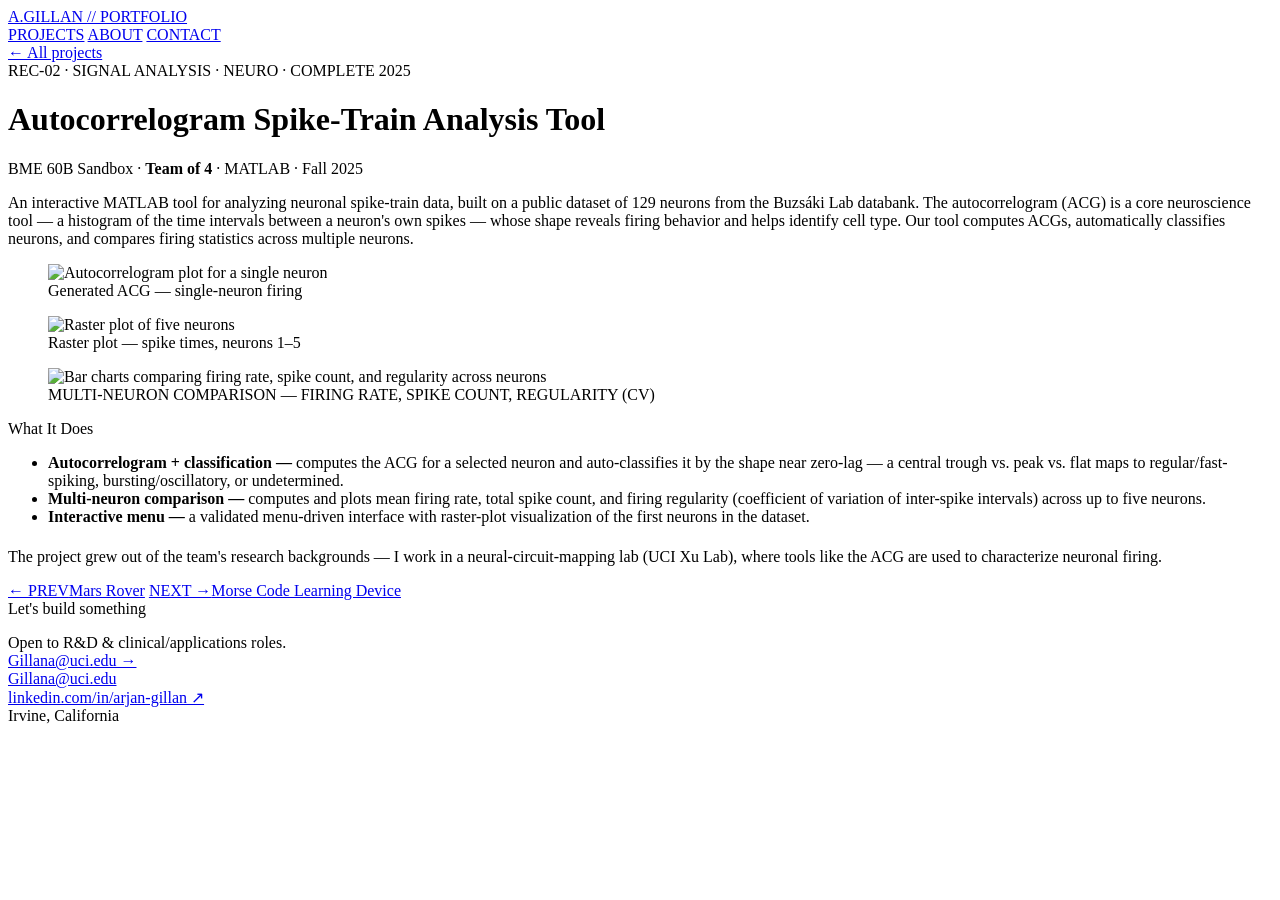
==== autocorrelogram.html @ b5779678 "Add files via upload" ====
<!DOCTYPE html>
<html lang="en">
<head>
<meta charset="UTF-8">
<meta name="viewport" content="width=device-width, initial-scale=1.0">
<title>Autocorrelogram Spike-Train Analysis Tool — Arjan Singh Gillan</title>
<meta name="description" content="Interactive MATLAB tool for analyzing neuronal spike trains — ACG computation, automatic neuron classification, and multi-neuron firing statistics.">
<link rel="preconnect" href="https://fonts.googleapis.com">
<link rel="preconnect" href="https://fonts.gstatic.com" crossorigin>
<link href="https://fonts.googleapis.com/css2?family=Space+Grotesk:wght@400;500;600;700&family=IBM+Plex+Mono:wght@400;500;600&family=Inter:wght@400;500;600&display=swap" rel="stylesheet">
<link rel="stylesheet" href="../assets/style.css">
</head>
<body>

<div class="nav">
  <div class="wrap">
    <a class="brand" href="../index.html"><img src="../assets/logo-white.png" alt="">A.GILLAN <span class="blip">//</span> PORTFOLIO</a>
    <div class="links">
      <a href="../index.html#projects">PROJECTS</a>
      <a href="../index.html#about" class="hide-sm">ABOUT</a>
      <a href="../index.html#contact">CONTACT</a>
    </div>
  </div>
</div>

<header class="proj-hero">
  <div class="wrap">
    <a class="crumb" href="../index.html#projects">← All projects</a>
    <div class="code">REC-02 · SIGNAL ANALYSIS · NEURO · COMPLETE 2025</div>
    <h1>Autocorrelogram Spike-Train Analysis Tool</h1>
    <div class="role">BME 60B Sandbox · <b>Team of 4</b> · MATLAB · Fall 2025</div>
  </div>
</header>

<main class="proj-body">
  <div class="wrap">
    <p class="lead reveal">
      An interactive MATLAB tool for analyzing neuronal spike-train data, built on a public dataset of
      129 neurons from the Buzsáki Lab databank. The autocorrelogram (ACG) is a core neuroscience tool —
      a histogram of the time intervals between a neuron's own spikes — whose shape reveals firing
      behavior and helps identify cell type. Our tool computes ACGs, automatically classifies neurons,
      and compares firing statistics across multiple neurons.
    </p>

    <div class="gallery reveal">
      <figure class="cad">
        <img src="../assets/acg-plot.jpg" alt="Autocorrelogram plot for a single neuron">
        <figcaption>Generated ACG — single-neuron firing</figcaption>
      </figure>
      <figure class="cad">
        <img src="../assets/acg-raster.jpg" alt="Raster plot of five neurons">
        <figcaption>Raster plot — spike times, neurons 1–5</figcaption>
      </figure>
    </div>
    <figure class="media-real reveal">
      <img src="../assets/acg-stats.jpg" alt="Bar charts comparing firing rate, spike count, and regularity across neurons">
      <figcaption>MULTI-NEURON COMPARISON — FIRING RATE, SPIKE COUNT, REGULARITY (CV)</figcaption>
    </figure>

    <div class="subhead reveal">What It Does</div>
    <ul class="plist reveal">
      <li><b>Autocorrelogram + classification —</b> computes the ACG for a selected neuron and auto-classifies it by the shape near zero-lag — a central trough vs. peak vs. flat maps to regular/fast-spiking, bursting/oscillatory, or undetermined.</li>
      <li><b>Multi-neuron comparison —</b> computes and plots mean firing rate, total spike count, and firing regularity (coefficient of variation of inter-spike intervals) across up to five neurons.</li>
      <li><b>Interactive menu —</b> a validated menu-driven interface with raster-plot visualization of the first neurons in the dataset.</li>
    </ul>

    <p class="lead reveal" style="margin-top:22px">
      The project grew out of the team's research backgrounds — I work in a neural-circuit-mapping lab
      (UCI Xu Lab), where tools like the ACG are used to characterize neuronal firing.
    </p>

    <div class="pager">
      <a class="prev" href="rover.html"><span class="lbl">← PREV</span>Mars Rover</a>
      <a class="next" href="morse.html"><span class="lbl">NEXT →</span>Morse Code Learning Device</a>

    </div>
  </div>
</main>

<footer style="border-top:1px solid var(--line)">
  <div class="wrap">
    <div>
      <div class="eyebrow" style="margin-bottom:16px">Let's build something</div>
      <div class="big">Open to R&amp;D &amp; clinical/applications roles.<br><a href="mailto:Gillana@uci.edu">Gillana@uci.edu →</a></div>
    </div>
    <div class="contact">
      <div><a href="mailto:Gillana@uci.edu">Gillana@uci.edu</a></div>
      <div><a href="https://www.linkedin.com/in/arjan-gillan/" target="_blank" rel="noopener">linkedin.com/in/arjan-gillan ↗</a></div>
      <div>Irvine, California</div>
    </div>
  </div>
</footer>

<script>
  const io=new IntersectionObserver((es)=>{es.forEach(e=>{if(e.isIntersecting){e.target.classList.add('in');io.unobserve(e.target)}})},{threshold:.1});
  document.querySelectorAll('.reveal').forEach(el=>io.observe(el));
</script>
</body>
</html>
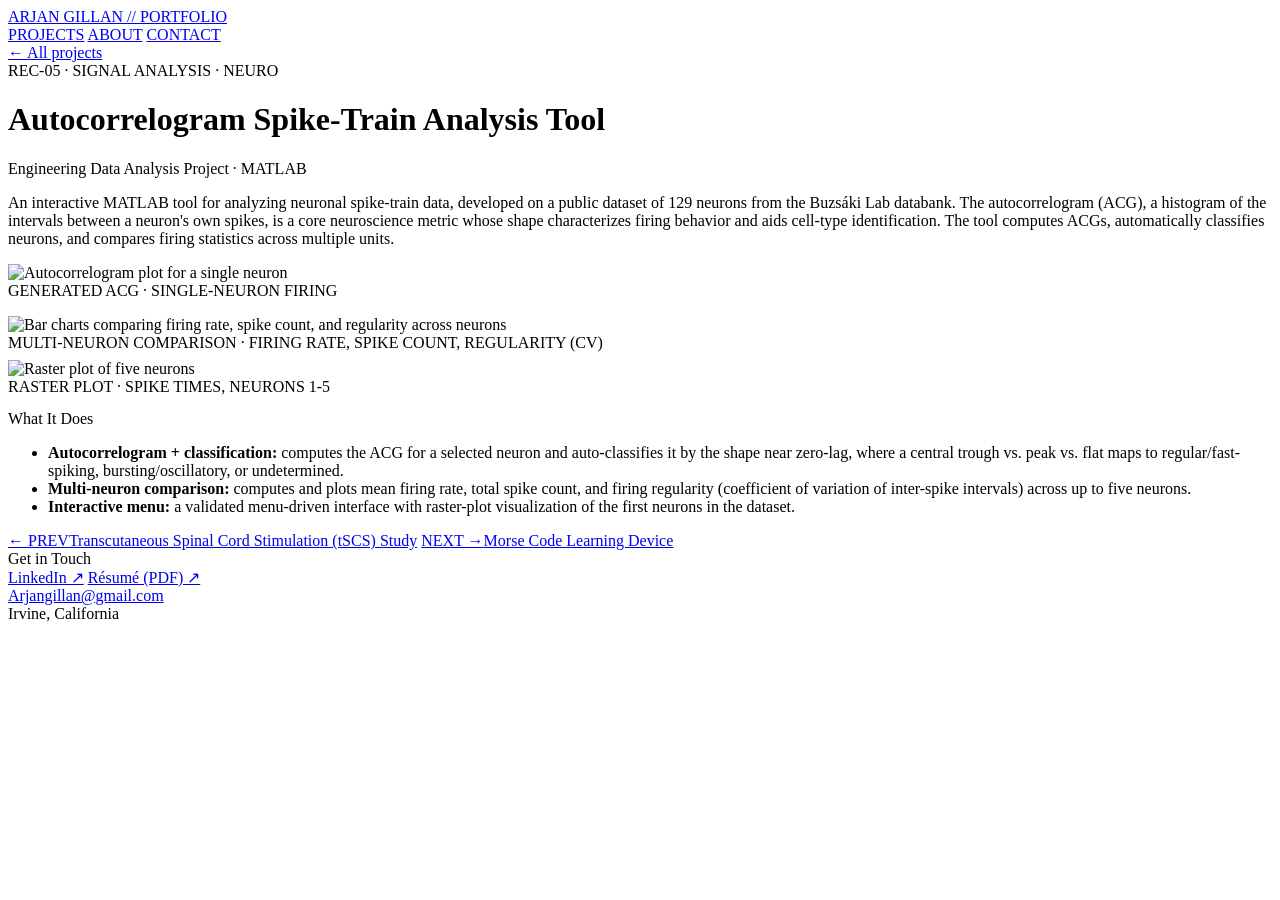
==== commit 22371b99: "Add files via upload" ====
--- a/autocorrelogram.html
+++ b/autocorrelogram.html
@@ -1,99 +1,117 @@
-<!DOCTYPE html>
-<html lang="en">
-<head>
-<meta charset="UTF-8">
-<meta name="viewport" content="width=device-width, initial-scale=1.0">
-<title>Autocorrelogram Spike-Train Analysis Tool — Arjan Singh Gillan</title>
-<meta name="description" content="Interactive MATLAB tool for analyzing neuronal spike trains — ACG computation, automatic neuron classification, and multi-neuron firing statistics.">
-<link rel="preconnect" href="https://fonts.googleapis.com">
-<link rel="preconnect" href="https://fonts.gstatic.com" crossorigin>
-<link href="https://fonts.googleapis.com/css2?family=Space+Grotesk:wght@400;500;600;700&family=IBM+Plex+Mono:wght@400;500;600&family=Inter:wght@400;500;600&display=swap" rel="stylesheet">
-<link rel="stylesheet" href="../assets/style.css">
-</head>
-<body>
-
-<div class="nav">
-  <div class="wrap">
-    <a class="brand" href="../index.html"><img src="../assets/logo-white.png" alt="">A.GILLAN <span class="blip">//</span> PORTFOLIO</a>
-    <div class="links">
-      <a href="../index.html#projects">PROJECTS</a>
-      <a href="../index.html#about" class="hide-sm">ABOUT</a>
-      <a href="../index.html#contact">CONTACT</a>
-    </div>
-  </div>
-</div>
-
-<header class="proj-hero">
-  <div class="wrap">
-    <a class="crumb" href="../index.html#projects">← All projects</a>
-    <div class="code">REC-02 · SIGNAL ANALYSIS · NEURO · COMPLETE 2025</div>
-    <h1>Autocorrelogram Spike-Train Analysis Tool</h1>
-    <div class="role">BME 60B Sandbox · <b>Team of 4</b> · MATLAB · Fall 2025</div>
-  </div>
-</header>
-
-<main class="proj-body">
-  <div class="wrap">
-    <p class="lead reveal">
-      An interactive MATLAB tool for analyzing neuronal spike-train data, built on a public dataset of
-      129 neurons from the Buzsáki Lab databank. The autocorrelogram (ACG) is a core neuroscience tool —
-      a histogram of the time intervals between a neuron's own spikes — whose shape reveals firing
-      behavior and helps identify cell type. Our tool computes ACGs, automatically classifies neurons,
-      and compares firing statistics across multiple neurons.
-    </p>
-
-    <div class="gallery reveal">
-      <figure class="cad">
-        <img src="../assets/acg-plot.jpg" alt="Autocorrelogram plot for a single neuron">
-        <figcaption>Generated ACG — single-neuron firing</figcaption>
-      </figure>
-      <figure class="cad">
-        <img src="../assets/acg-raster.jpg" alt="Raster plot of five neurons">
-        <figcaption>Raster plot — spike times, neurons 1–5</figcaption>
-      </figure>
-    </div>
-    <figure class="media-real reveal">
-      <img src="../assets/acg-stats.jpg" alt="Bar charts comparing firing rate, spike count, and regularity across neurons">
-      <figcaption>MULTI-NEURON COMPARISON — FIRING RATE, SPIKE COUNT, REGULARITY (CV)</figcaption>
-    </figure>
-
-    <div class="subhead reveal">What It Does</div>
-    <ul class="plist reveal">
-      <li><b>Autocorrelogram + classification —</b> computes the ACG for a selected neuron and auto-classifies it by the shape near zero-lag — a central trough vs. peak vs. flat maps to regular/fast-spiking, bursting/oscillatory, or undetermined.</li>
-      <li><b>Multi-neuron comparison —</b> computes and plots mean firing rate, total spike count, and firing regularity (coefficient of variation of inter-spike intervals) across up to five neurons.</li>
-      <li><b>Interactive menu —</b> a validated menu-driven interface with raster-plot visualization of the first neurons in the dataset.</li>
-    </ul>
-
-    <p class="lead reveal" style="margin-top:22px">
-      The project grew out of the team's research backgrounds — I work in a neural-circuit-mapping lab
-      (UCI Xu Lab), where tools like the ACG are used to characterize neuronal firing.
-    </p>
-
-    <div class="pager">
-      <a class="prev" href="rover.html"><span class="lbl">← PREV</span>Mars Rover</a>
-      <a class="next" href="morse.html"><span class="lbl">NEXT →</span>Morse Code Learning Device</a>
-
-    </div>
-  </div>
-</main>
-
-<footer style="border-top:1px solid var(--line)">
-  <div class="wrap">
-    <div>
-      <div class="eyebrow" style="margin-bottom:16px">Let's build something</div>
-      <div class="big">Open to R&amp;D &amp; clinical/applications roles.<br><a href="mailto:Gillana@uci.edu">Gillana@uci.edu →</a></div>
-    </div>
-    <div class="contact">
-      <div><a href="mailto:Gillana@uci.edu">Gillana@uci.edu</a></div>
-      <div><a href="https://www.linkedin.com/in/arjan-gillan/" target="_blank" rel="noopener">linkedin.com/in/arjan-gillan ↗</a></div>
-      <div>Irvine, California</div>
-    </div>
-  </div>
-</footer>
-
-<script>
-  const io=new IntersectionObserver((es)=>{es.forEach(e=>{if(e.isIntersecting){e.target.classList.add('in');io.unobserve(e.target)}})},{threshold:.1});
-  document.querySelectorAll('.reveal').forEach(el=>io.observe(el));
-</script>
-</body>
-</html>
+<!DOCTYPE html>
+<html lang="en">
+<head>
+<meta charset="UTF-8">
+<meta name="viewport" content="width=device-width, initial-scale=1.0">
+<title>Autocorrelogram Spike-Train Analysis Tool — Arjan Singh Gillan</title>
+<meta name="description" content="Interactive MATLAB tool for analyzing neuronal spike trains: ACG computation, automatic neuron classification, and multi-neuron firing statistics.">
+<link rel="preconnect" href="https://fonts.googleapis.com">
+<link rel="preconnect" href="https://fonts.gstatic.com" crossorigin>
+<link href="https://fonts.googleapis.com/css2?family=Space+Grotesk:wght@400;500;600;700&family=IBM+Plex+Mono:wght@400;500;600&family=Inter:wght@400;500;600&display=swap" rel="stylesheet">
+<link rel="stylesheet" href="../assets/style.css">
+<style>
+  .gallery.equal{grid-template-columns:1fr 1fr}
+  .gallery.equal figure img{height:300px;object-fit:contain}
+  @media(max-width:640px){.gallery.equal figure img{height:auto}}
+  .proj-body figure.media-real.acg-raster-fig:not(.poster-fig):not(.wide){width:40%;max-width:400px;margin:8px 32px 14px 0}
+  @media(max-width:700px){.proj-body figure.media-real.acg-raster-fig:not(.poster-fig):not(.wide){width:auto;max-width:none;margin:20px 0 8px}}
+</style>
+<link rel="icon" type="image/png" href="../assets/favicon.png">
+<link rel="apple-touch-icon" href="../assets/favicon.png">
+<meta name="theme-color" content="#0d1117">
+<!-- Social preview (Open Graph/Twitter) — update the domain when you deploy -->
+<meta property="og:type" content="website">
+<meta property="og:site_name" content="Arjan Singh Gillan">
+<meta property="og:title" content="Autocorrelogram Spike-Train Analysis Tool — Arjan Singh Gillan">
+<meta property="og:description" content="Interactive MATLAB tool for analyzing neuronal spike trains: ACG computation, automatic neuron classification, and multi-neuron firing statistics.">
+<meta property="og:image" content="https://arjangillan.com/assets/og-image.png">
+<meta property="og:url" content="https://arjangillan.com/projects/autocorrelogram.html">
+<meta name="twitter:card" content="summary_large_image">
+<meta name="twitter:title" content="Autocorrelogram Spike-Train Analysis Tool — Arjan Singh Gillan">
+<meta name="twitter:description" content="Interactive MATLAB tool for analyzing neuronal spike trains: ACG computation, automatic neuron classification, and multi-neuron firing statistics.">
+<meta name="twitter:image" content="https://arjangillan.com/assets/og-image.png">
+</head>
+<body>
+
+<div class="nav">
+  <div class="wrap">
+    <a class="brand" href="../index.html">ARJAN GILLAN <span class="blip">//</span> PORTFOLIO</a>
+    <div class="links">
+      <a href="../index.html#projects">PROJECTS</a>
+      <a href="../index.html#about" class="hide-sm">ABOUT</a>
+      <a href="../index.html#contact">CONTACT</a>
+    </div>
+  </div>
+</div>
+
+<header class="proj-hero">
+  <div class="wrap">
+    <a class="crumb" href="../index.html#projects">← All projects</a>
+    <div class="code">REC-05 · SIGNAL ANALYSIS · NEURO</div>
+    <h1>Autocorrelogram Spike-Train Analysis Tool</h1>
+    <div class="role">Engineering Data Analysis Project · MATLAB</div>
+  </div>
+</header>
+
+<main class="proj-body">
+  <div class="wrap">
+    <p class="lead reveal">
+      An interactive MATLAB tool for analyzing neuronal spike-train data, developed on a public dataset
+      of 129 neurons from the Buzsáki Lab databank. The autocorrelogram (ACG), a histogram of the
+      intervals between a neuron's own spikes, is a core neuroscience metric whose shape characterizes
+      firing behavior and aids cell-type identification. The tool computes ACGs, automatically classifies
+      neurons, and compares firing statistics across multiple units.
+    </p>
+
+    <figure class="media-real wide reveal" style="max-width:640px;margin:16px 0 8px">
+      <img loading="lazy" src="../assets/acg-plot.jpg" alt="Autocorrelogram plot for a single neuron">
+      <figcaption>GENERATED ACG · SINGLE-NEURON FIRING</figcaption>
+    </figure>
+
+    <figure class="media-real wide reveal" style="max-width:640px;margin:16px 0 8px">
+      <img loading="lazy" src="../assets/acg-stats.jpg" alt="Bar charts comparing firing rate, spike count, and regularity across neurons">
+      <figcaption>MULTI-NEURON COMPARISON · FIRING RATE, SPIKE COUNT, REGULARITY (CV)</figcaption>
+    </figure>
+
+    <figure class="media-real reveal acg-raster-fig">
+      <img loading="lazy" src="../assets/acg-raster.jpg" alt="Raster plot of five neurons">
+      <figcaption>RASTER PLOT · SPIKE TIMES, NEURONS 1-5</figcaption>
+    </figure>
+
+    <div class="subhead reveal">What It Does</div>
+    <ul class="plist reveal">
+      <li><b>Autocorrelogram + classification:</b> computes the ACG for a selected neuron and auto-classifies it by the shape near zero-lag, where a central trough vs. peak vs. flat maps to regular/fast-spiking, bursting/oscillatory, or undetermined.</li>
+      <li><b>Multi-neuron comparison:</b> computes and plots mean firing rate, total spike count, and firing regularity (coefficient of variation of inter-spike intervals) across up to five neurons.</li>
+      <li><b>Interactive menu:</b> a validated menu-driven interface with raster-plot visualization of the first neurons in the dataset.</li>
+    </ul>
+
+    <div class="pager">
+      <a class="prev" href="rehab-research.html"><span class="lbl">← PREV</span>Transcutaneous Spinal Cord Stimulation (tSCS) Study</a>
+      <a class="next" href="morse.html"><span class="lbl">NEXT →</span>Morse Code Learning Device</a>
+
+    </div>
+  </div>
+</main>
+
+<footer style="border-top:1px solid var(--line)">
+  <div class="wrap">
+    <div>
+      <div class="big">Get in Touch</div>
+      <div class="hero-links">
+        <a class="btn primary" href="https://www.linkedin.com/in/arjan-gillan/" target="_blank" rel="noopener">LinkedIn ↗</a>
+        <a class="btn" href="../assets/Arjan_Singh_Gillan_Resume.pdf" target="_blank" rel="noopener">Résumé (PDF) ↗</a>
+      </div>
+    </div>
+    <div class="contact">
+      <div><a href="mailto:Arjangillan@gmail.com">Arjangillan@gmail.com</a></div>
+      <div>Irvine, California</div>
+    </div>
+  </div>
+</footer>
+
+<script>
+  const io=new IntersectionObserver((es)=>{es.forEach(e=>{if(e.isIntersecting){e.target.classList.add('in');io.unobserve(e.target)}})},{threshold:.1});
+  document.querySelectorAll('.reveal').forEach(el=>io.observe(el));
+</script>
+</body>
+</html>
